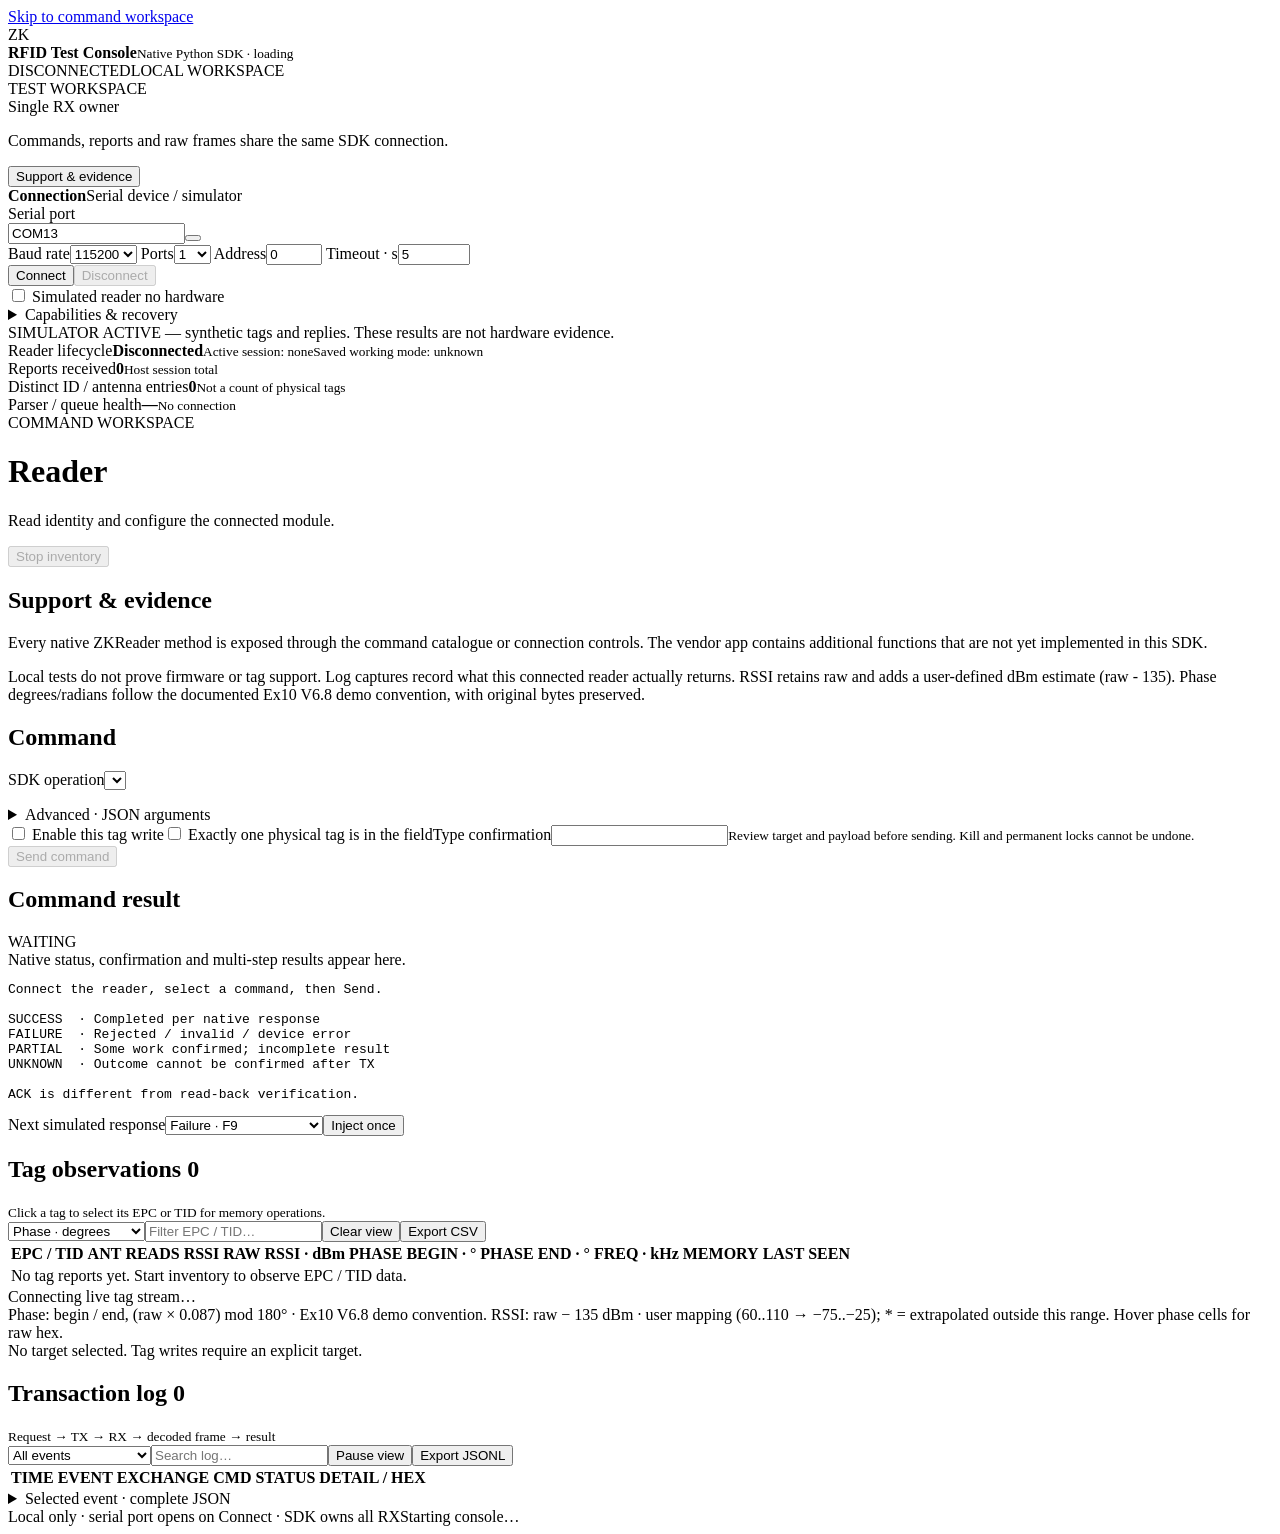
==== tests/demo_app/static/index.html @ 7144292e "Initial native ZK RFID SDK with web test console" ====
<!doctype html>
<html lang="en"><head><meta charset="utf-8"><meta name="viewport" content="width=device-width,initial-scale=1"><title>ZK SDK · Test Console</title><link rel="stylesheet" href="/style.css"></head>
<body>
<a class="skip-link" href="#main">Skip to command workspace</a>
<header class="topbar"><div class="brand"><span class="brand-mark">ZK</span><div><b>RFID Test Console</b><small>Native Python SDK · <span id="version">loading</span></small></div></div><div class="header-right"><span id="sourceBadge" class="badge neutral">DISCONNECTED</span><span class="local-label">LOCAL WORKSPACE</span></div></header>
<div class="app-layout">
<aside><div class="nav-heading">TEST WORKSPACE</div><nav id="nav" aria-label="SDK command groups"></nav><div class="sidebar-note"><span class="mini-dot"></span> Single RX owner<p>Commands, reports and raw frames share the same SDK connection.</p></div><button id="coverageNav" class="nav-button" data-icon="info"><span class="nav-label">Support & evidence</span></button></aside>
<main id="main" tabindex="-1">
<section class="connection card"><div class="connection-title"><span class="dot" id="connectionDot"></span><b>Connection</b><span class="hint">Serial device / simulator</span></div><div class="connection-fields">
<label>Serial port<div class="input-action"><input id="port" value="COM13" list="portList"><button id="refreshPorts" title="Refresh COM ports" aria-label="Refresh COM ports" data-icon="refresh"></button></div><datalist id="portList"></datalist></label>
<label>Baud rate<select id="baud"><option>9600</option><option>19200</option><option>38400</option><option>57600</option><option selected>115200</option></select></label>
<label>Ports<select id="ports"><option>1</option><option>4</option><option>8</option><option>16</option></select></label>
<label>Address<input id="address" type="number" min="0" max="255" value="0"></label>
<label>Timeout · s<input id="timeout" type="number" min="0.1" max="120" step="0.1" value="5"></label>
<div class="connect-actions"><button id="connectBtn" class="primary">Connect</button><button id="disconnectBtn" disabled>Disconnect</button></div>
</div><div class="connection-options"><label class="check"><input id="simulate" type="checkbox"> Simulated reader <span class="hint">no hardware</span></label><details><summary>Capabilities & recovery</summary><div class="advanced-connection">
<label>Model<input id="model" placeholder="Optional actual model"></label><label>Firmware<input id="firmware" placeholder="Optional revision"></label>
<label>CFG25 dialect<select id="cfg25"><option value="">Unverified</option><option value="6">Confirmed 6 bytes</option></select></label>
<label>CFG29 dialect<select id="cfg29"><option value="">Unverified</option><option value="5">Confirmed 5 bytes</option></select></label>
<label>Buffer antenna width<select id="bufferWidth"><option value="">Default / unverified 16-port</option><option value="1">Confirmed 1 byte</option><option value="2">Confirmed 2 bytes</option></select></label>
<label class="check"><input id="cleanBoundary" type="checkbox"> Module reset / clean wire boundary established</label>
</div></details></div></section>
<div id="alert" class="alert hidden" role="alert" tabindex="-1"></div>
<div id="serverNotice" class="notice hidden" role="status"></div>
<div id="simBanner" class="notice hidden">SIMULATOR ACTIVE — synthetic tags and replies. These results are not hardware evidence.</div>
<section class="metrics"><div class="metric"><span>Reader lifecycle</span><strong id="stateValue">Disconnected</strong><small id="sessionValue">Active session: none</small><small id="modeValue">Saved working mode: unknown</small></div><div class="metric"><span>Reports received</span><strong id="reportCount">0</strong><small>Host session total</small></div><div class="metric"><span>Distinct ID / antenna entries</span><strong id="uniqueCount">0</strong><small>Not a count of physical tags</small></div><div class="metric"><span>Parser / queue health</span><strong id="healthValue">—</strong><small id="healthDetail">No connection</small></div></section>
<div class="section-heading"><div><div class="eyebrow">COMMAND WORKSPACE</div><h1 id="groupTitle">Reader</h1><p id="groupSubtitle">Read identity and configure the connected module.</p></div><button id="stopBtn" class="stop" data-icon="stop" disabled>Stop inventory</button></div>
<section id="coveragePanel" class="card hidden"><h2>Support & evidence</h2><p>Every native ZKReader method is exposed through the command catalogue or connection controls. The vendor app contains additional functions that are not yet implemented in this SDK.</p><div id="coverageContent"></div><p class="hint">Local tests do not prove firmware or tag support. Log captures record what this connected reader actually returns. RSSI retains raw and adds a user-defined dBm estimate (raw - 135). Phase degrees/radians follow the documented Ex10 V6.8 demo convention, with original bytes preserved.</p></section>
<section id="workspace" class="workspace-grid">
<div class="card command-card"><div class="card-header"><h2>Command</h2><span id="commandCount" class="hint"></span></div><label class="operation-picker">SDK operation<select id="operation"></select></label><p id="operationHelp" class="operation-help"></p><form id="commandForm"><div id="fields" class="form-grid"></div><details class="json-args"><summary>Advanced · JSON arguments</summary><textarea id="jsonArguments" aria-label="Advanced JSON arguments" rows="8" spellcheck="false"></textarea><button type="button" id="applyJson">Use this JSON</button><small>Overrides the form for this send. Select an operation again to return to the form.</small></details><div id="writeGuard" class="write-guard hidden"><label class="check"><input id="allowWrite" type="checkbox"> Enable this tag write</label><label id="singleTagLabel" class="check hidden"><input id="singleTag" type="checkbox"> Exactly one physical tag is in the field</label><label id="confirmLabel" class="hidden">Type confirmation<input id="confirmation" placeholder=""></label><small>Review target and payload before sending. Kill and permanent locks cannot be undone.</small></div><div class="command-footer"><span id="commandEffect" class="hint"></span><button type="submit" id="runBtn" class="primary" data-icon="arrow" disabled>Send command</button></div></form></div>
<div class="card result-card"><div class="card-header"><h2>Command result</h2><span id="resultBadge" class="badge neutral">WAITING</span></div><div id="resultMeta" class="result-meta" role="status" aria-live="polite" aria-atomic="true">Native status, confirmation and multi-step results appear here.</div><pre id="resultJson" class="result-json" tabindex="0" aria-label="Complete command result">Connect the reader, select a command, then Send.

SUCCESS  · Completed per native response
FAILURE  · Rejected / invalid / device error
PARTIAL  · Some work confirmed; incomplete result
UNKNOWN  · Outcome cannot be confirmed after TX

ACK is different from read-back verification.</pre><div id="simFaults" class="sim-faults hidden"><label>Next simulated response<select id="faultType"><option value="failure">Failure · F9</option><option value="tag_error">Tag error · FC / 04</option><option value="partial">Partial · 13 persistence</option><option value="timeout">No reply · host timeout</option></select></label><button id="injectBtn">Inject once</button></div></div>
</section>
<section class="card tags-card"><div class="card-header"><div><h2>Tag observations <span id="tagCounter" class="count-pill">0</span></h2><small>Click a tag to select its EPC or TID for memory operations.</small></div><div class="tools"><select id="phaseUnit" aria-label="Phase unit"><option value="degrees">Phase · degrees</option><option value="radians">Phase · radians</option><option value="raw">Phase · raw integer</option></select><input id="tagSearch" placeholder="Filter EPC / TID…" aria-label="Filter tag identifiers"><button id="clearTags">Clear view</button><button id="exportTags" data-icon="download">Export CSV</button></div></div><div class="table-scroll" tabindex="0" role="region" aria-label="Tag observations table"><table aria-label="Tag observations"><thead><tr><th>EPC / TID</th><th>ANT</th><th>READS</th><th title="Original unsigned reader indicator">RSSI RAW</th><th title="User mapping: raw - 135; 60 maps to -75 dBm, 110 to -25 dBm">RSSI · dBm</th><th id="phaseBeginHeader">PHASE BEGIN · °</th><th id="phaseEndHeader">PHASE END · °</th><th>FREQ · kHz</th><th>MEMORY</th><th>LAST SEEN</th></tr></thead><tbody id="tagRows"><tr><td colspan="10" class="empty">No tag reports yet. Start inventory to observe EPC / TID data.</td></tr></tbody></table></div><div id="liveStatus" class="table-note">Connecting live tag stream…</div><div class="table-note measurement-note">Phase: begin / end, (raw × 0.087) mod 180° · Ex10 V6.8 demo convention. RSSI: raw − 135 dBm · user mapping (60..110 → −75..−25); * = extrapolated outside this range. Hover phase cells for raw hex.</div><div id="selectedTag" class="table-note" role="status" aria-live="polite">No target selected. Tag writes require an explicit target.</div></section>
<section class="card log-card"><div class="card-header"><div><h2>Transaction log <span id="eventCounter" class="count-pill">0</span></h2><small id="logPath">Request → TX → RX → decoded frame → result</small></div><div class="tools"><select id="logFilter" aria-label="Log filter"><option value="all">All events</option><option value="wire">TX / RX / frames</option><option value="results">Operations & results</option><option value="errors">Errors & state</option></select><input id="logSearch" placeholder="Search log…" aria-label="Search log"><button id="pauseLog">Pause view</button><button id="exportLog" data-icon="download">Export JSONL</button></div></div><div id="logLoss" class="notice hidden"></div><div class="log-scroll" tabindex="0" role="region" aria-label="Transaction history"><table aria-label="Transaction history"><thead><tr><th>TIME</th><th>EVENT</th><th>EXCHANGE</th><th>CMD</th><th>STATUS</th><th>DETAIL / HEX</th></tr></thead><tbody id="logRows"></tbody></table></div><details class="log-inspector"><summary>Selected event · complete JSON</summary><pre id="eventDetail" tabindex="0" aria-label="Complete selected event">Click any event row to inspect the full record.</pre></details></section>
<footer><span>Local only · serial port opens on Connect · SDK owns all RX</span><span id="pollStatus">Starting console…</span></footer>
</main></div><script src="/app.js"></script></body></html>
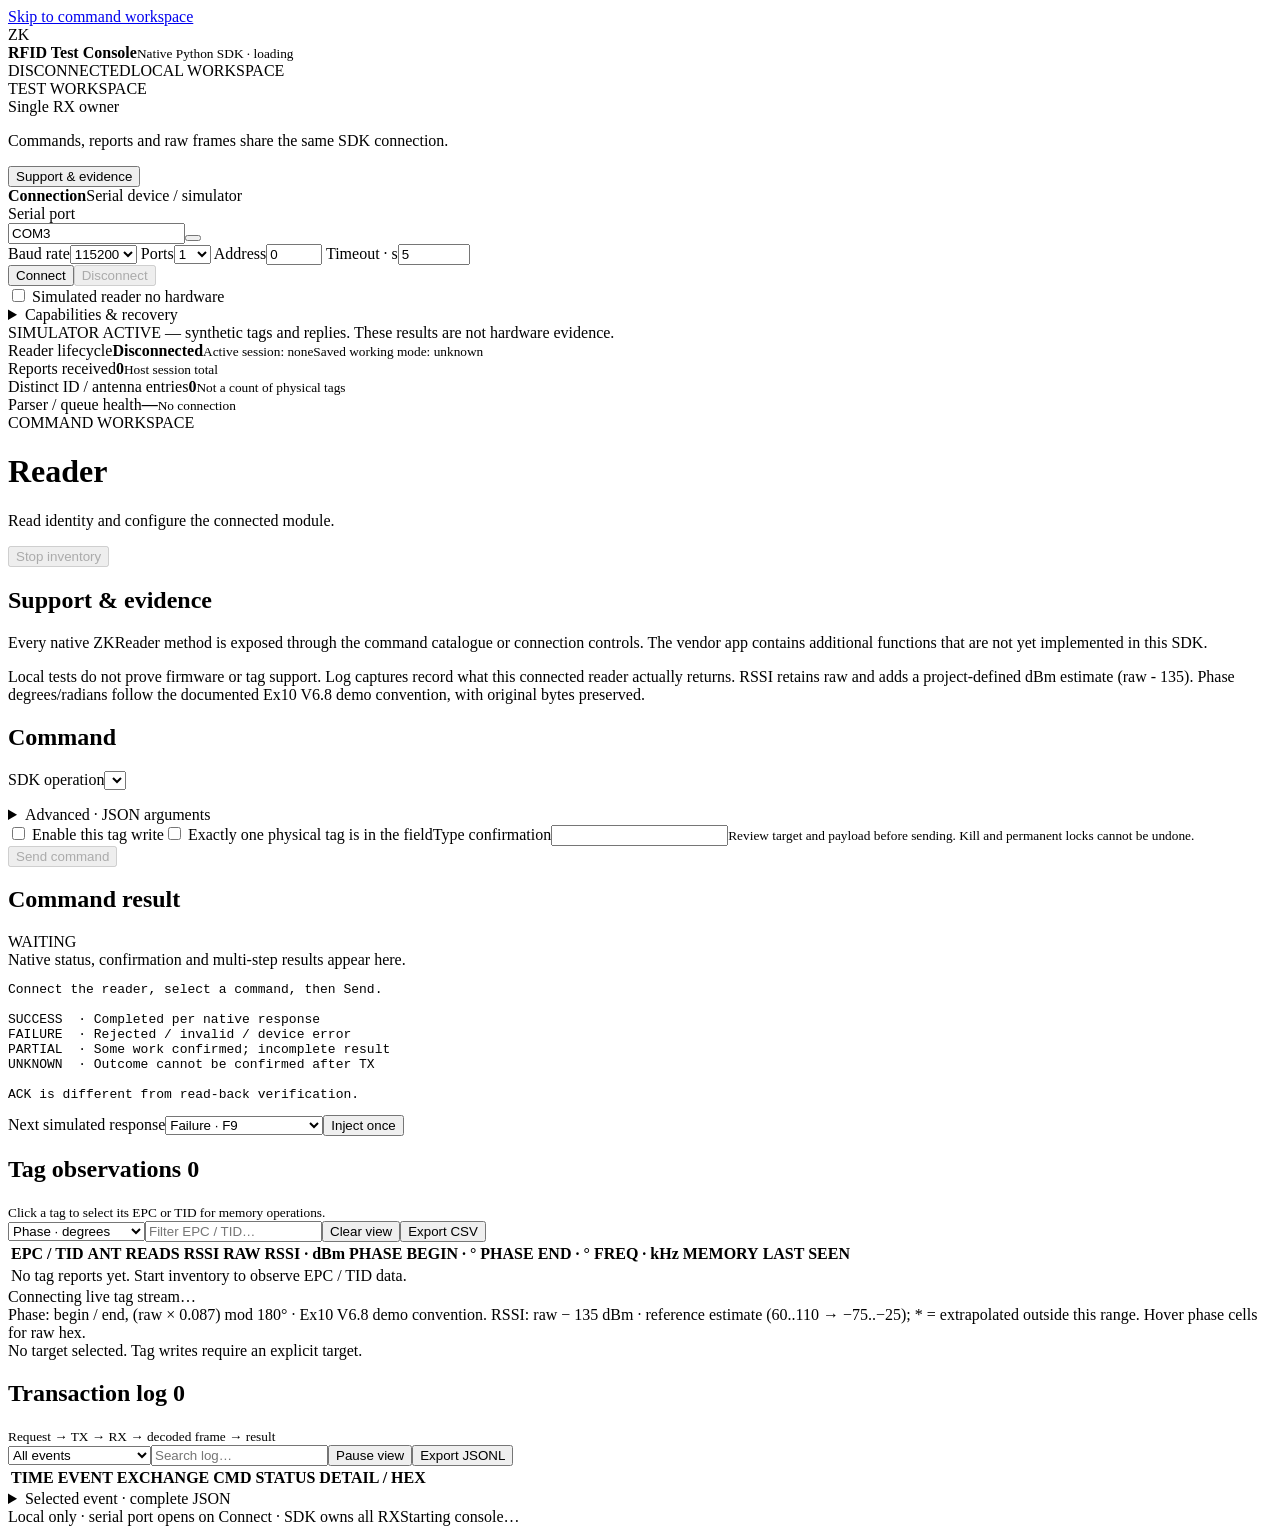
==== commit af41e5e8: "update docs" ====
--- a/tests/demo_app/static/index.html
+++ b/tests/demo_app/static/index.html
@@ -7,7 +7,7 @@
 <aside><div class="nav-heading">TEST WORKSPACE</div><nav id="nav" aria-label="SDK command groups"></nav><div class="sidebar-note"><span class="mini-dot"></span> Single RX owner<p>Commands, reports and raw frames share the same SDK connection.</p></div><button id="coverageNav" class="nav-button" data-icon="info"><span class="nav-label">Support & evidence</span></button></aside>
 <main id="main" tabindex="-1">
 <section class="connection card"><div class="connection-title"><span class="dot" id="connectionDot"></span><b>Connection</b><span class="hint">Serial device / simulator</span></div><div class="connection-fields">
-<label>Serial port<div class="input-action"><input id="port" value="COM13" list="portList"><button id="refreshPorts" title="Refresh COM ports" aria-label="Refresh COM ports" data-icon="refresh"></button></div><datalist id="portList"></datalist></label>
+<label>Serial port<div class="input-action"><input id="port" value="COM3" list="portList"><button id="refreshPorts" title="Refresh COM ports" aria-label="Refresh COM ports" data-icon="refresh"></button></div><datalist id="portList"></datalist></label>
 <label>Baud rate<select id="baud"><option>9600</option><option>19200</option><option>38400</option><option>57600</option><option selected>115200</option></select></label>
 <label>Ports<select id="ports"><option>1</option><option>4</option><option>8</option><option>16</option></select></label>
 <label>Address<input id="address" type="number" min="0" max="255" value="0"></label>
@@ -25,7 +25,7 @@
 <div id="simBanner" class="notice hidden">SIMULATOR ACTIVE — synthetic tags and replies. These results are not hardware evidence.</div>
 <section class="metrics"><div class="metric"><span>Reader lifecycle</span><strong id="stateValue">Disconnected</strong><small id="sessionValue">Active session: none</small><small id="modeValue">Saved working mode: unknown</small></div><div class="metric"><span>Reports received</span><strong id="reportCount">0</strong><small>Host session total</small></div><div class="metric"><span>Distinct ID / antenna entries</span><strong id="uniqueCount">0</strong><small>Not a count of physical tags</small></div><div class="metric"><span>Parser / queue health</span><strong id="healthValue">—</strong><small id="healthDetail">No connection</small></div></section>
 <div class="section-heading"><div><div class="eyebrow">COMMAND WORKSPACE</div><h1 id="groupTitle">Reader</h1><p id="groupSubtitle">Read identity and configure the connected module.</p></div><button id="stopBtn" class="stop" data-icon="stop" disabled>Stop inventory</button></div>
-<section id="coveragePanel" class="card hidden"><h2>Support & evidence</h2><p>Every native ZKReader method is exposed through the command catalogue or connection controls. The vendor app contains additional functions that are not yet implemented in this SDK.</p><div id="coverageContent"></div><p class="hint">Local tests do not prove firmware or tag support. Log captures record what this connected reader actually returns. RSSI retains raw and adds a user-defined dBm estimate (raw - 135). Phase degrees/radians follow the documented Ex10 V6.8 demo convention, with original bytes preserved.</p></section>
+<section id="coveragePanel" class="card hidden"><h2>Support & evidence</h2><p>Every native ZKReader method is exposed through the command catalogue or connection controls. The vendor app contains additional functions that are not yet implemented in this SDK.</p><div id="coverageContent"></div><p class="hint">Local tests do not prove firmware or tag support. Log captures record what this connected reader actually returns. RSSI retains raw and adds a project-defined dBm estimate (raw - 135). Phase degrees/radians follow the documented Ex10 V6.8 demo convention, with original bytes preserved.</p></section>
 <section id="workspace" class="workspace-grid">
 <div class="card command-card"><div class="card-header"><h2>Command</h2><span id="commandCount" class="hint"></span></div><label class="operation-picker">SDK operation<select id="operation"></select></label><p id="operationHelp" class="operation-help"></p><form id="commandForm"><div id="fields" class="form-grid"></div><details class="json-args"><summary>Advanced · JSON arguments</summary><textarea id="jsonArguments" aria-label="Advanced JSON arguments" rows="8" spellcheck="false"></textarea><button type="button" id="applyJson">Use this JSON</button><small>Overrides the form for this send. Select an operation again to return to the form.</small></details><div id="writeGuard" class="write-guard hidden"><label class="check"><input id="allowWrite" type="checkbox"> Enable this tag write</label><label id="singleTagLabel" class="check hidden"><input id="singleTag" type="checkbox"> Exactly one physical tag is in the field</label><label id="confirmLabel" class="hidden">Type confirmation<input id="confirmation" placeholder=""></label><small>Review target and payload before sending. Kill and permanent locks cannot be undone.</small></div><div class="command-footer"><span id="commandEffect" class="hint"></span><button type="submit" id="runBtn" class="primary" data-icon="arrow" disabled>Send command</button></div></form></div>
 <div class="card result-card"><div class="card-header"><h2>Command result</h2><span id="resultBadge" class="badge neutral">WAITING</span></div><div id="resultMeta" class="result-meta" role="status" aria-live="polite" aria-atomic="true">Native status, confirmation and multi-step results appear here.</div><pre id="resultJson" class="result-json" tabindex="0" aria-label="Complete command result">Connect the reader, select a command, then Send.
@@ -37,7 +37,7 @@
 
 ACK is different from read-back verification.</pre><div id="simFaults" class="sim-faults hidden"><label>Next simulated response<select id="faultType"><option value="failure">Failure · F9</option><option value="tag_error">Tag error · FC / 04</option><option value="partial">Partial · 13 persistence</option><option value="timeout">No reply · host timeout</option></select></label><button id="injectBtn">Inject once</button></div></div>
 </section>
-<section class="card tags-card"><div class="card-header"><div><h2>Tag observations <span id="tagCounter" class="count-pill">0</span></h2><small>Click a tag to select its EPC or TID for memory operations.</small></div><div class="tools"><select id="phaseUnit" aria-label="Phase unit"><option value="degrees">Phase · degrees</option><option value="radians">Phase · radians</option><option value="raw">Phase · raw integer</option></select><input id="tagSearch" placeholder="Filter EPC / TID…" aria-label="Filter tag identifiers"><button id="clearTags">Clear view</button><button id="exportTags" data-icon="download">Export CSV</button></div></div><div class="table-scroll" tabindex="0" role="region" aria-label="Tag observations table"><table aria-label="Tag observations"><thead><tr><th>EPC / TID</th><th>ANT</th><th>READS</th><th title="Original unsigned reader indicator">RSSI RAW</th><th title="User mapping: raw - 135; 60 maps to -75 dBm, 110 to -25 dBm">RSSI · dBm</th><th id="phaseBeginHeader">PHASE BEGIN · °</th><th id="phaseEndHeader">PHASE END · °</th><th>FREQ · kHz</th><th>MEMORY</th><th>LAST SEEN</th></tr></thead><tbody id="tagRows"><tr><td colspan="10" class="empty">No tag reports yet. Start inventory to observe EPC / TID data.</td></tr></tbody></table></div><div id="liveStatus" class="table-note">Connecting live tag stream…</div><div class="table-note measurement-note">Phase: begin / end, (raw × 0.087) mod 180° · Ex10 V6.8 demo convention. RSSI: raw − 135 dBm · user mapping (60..110 → −75..−25); * = extrapolated outside this range. Hover phase cells for raw hex.</div><div id="selectedTag" class="table-note" role="status" aria-live="polite">No target selected. Tag writes require an explicit target.</div></section>
+<section class="card tags-card"><div class="card-header"><div><h2>Tag observations <span id="tagCounter" class="count-pill">0</span></h2><small>Click a tag to select its EPC or TID for memory operations.</small></div><div class="tools"><select id="phaseUnit" aria-label="Phase unit"><option value="degrees">Phase · degrees</option><option value="radians">Phase · radians</option><option value="raw">Phase · raw integer</option></select><input id="tagSearch" placeholder="Filter EPC / TID…" aria-label="Filter tag identifiers"><button id="clearTags">Clear view</button><button id="exportTags" data-icon="download">Export CSV</button></div></div><div class="table-scroll" tabindex="0" role="region" aria-label="Tag observations table"><table aria-label="Tag observations"><thead><tr><th>EPC / TID</th><th>ANT</th><th>READS</th><th title="Original unsigned reader indicator">RSSI RAW</th><th title="Reference estimate: raw - 135; 60 maps to -75 dBm, 110 to -25 dBm">RSSI · dBm</th><th id="phaseBeginHeader">PHASE BEGIN · °</th><th id="phaseEndHeader">PHASE END · °</th><th>FREQ · kHz</th><th>MEMORY</th><th>LAST SEEN</th></tr></thead><tbody id="tagRows"><tr><td colspan="10" class="empty">No tag reports yet. Start inventory to observe EPC / TID data.</td></tr></tbody></table></div><div id="liveStatus" class="table-note">Connecting live tag stream…</div><div class="table-note measurement-note">Phase: begin / end, (raw × 0.087) mod 180° · Ex10 V6.8 demo convention. RSSI: raw − 135 dBm · reference estimate (60..110 → −75..−25); * = extrapolated outside this range. Hover phase cells for raw hex.</div><div id="selectedTag" class="table-note" role="status" aria-live="polite">No target selected. Tag writes require an explicit target.</div></section>
 <section class="card log-card"><div class="card-header"><div><h2>Transaction log <span id="eventCounter" class="count-pill">0</span></h2><small id="logPath">Request → TX → RX → decoded frame → result</small></div><div class="tools"><select id="logFilter" aria-label="Log filter"><option value="all">All events</option><option value="wire">TX / RX / frames</option><option value="results">Operations & results</option><option value="errors">Errors & state</option></select><input id="logSearch" placeholder="Search log…" aria-label="Search log"><button id="pauseLog">Pause view</button><button id="exportLog" data-icon="download">Export JSONL</button></div></div><div id="logLoss" class="notice hidden"></div><div class="log-scroll" tabindex="0" role="region" aria-label="Transaction history"><table aria-label="Transaction history"><thead><tr><th>TIME</th><th>EVENT</th><th>EXCHANGE</th><th>CMD</th><th>STATUS</th><th>DETAIL / HEX</th></tr></thead><tbody id="logRows"></tbody></table></div><details class="log-inspector"><summary>Selected event · complete JSON</summary><pre id="eventDetail" tabindex="0" aria-label="Complete selected event">Click any event row to inspect the full record.</pre></details></section>
 <footer><span>Local only · serial port opens on Connect · SDK owns all RX</span><span id="pollStatus">Starting console…</span></footer>
 </main></div><script src="/app.js"></script></body></html>
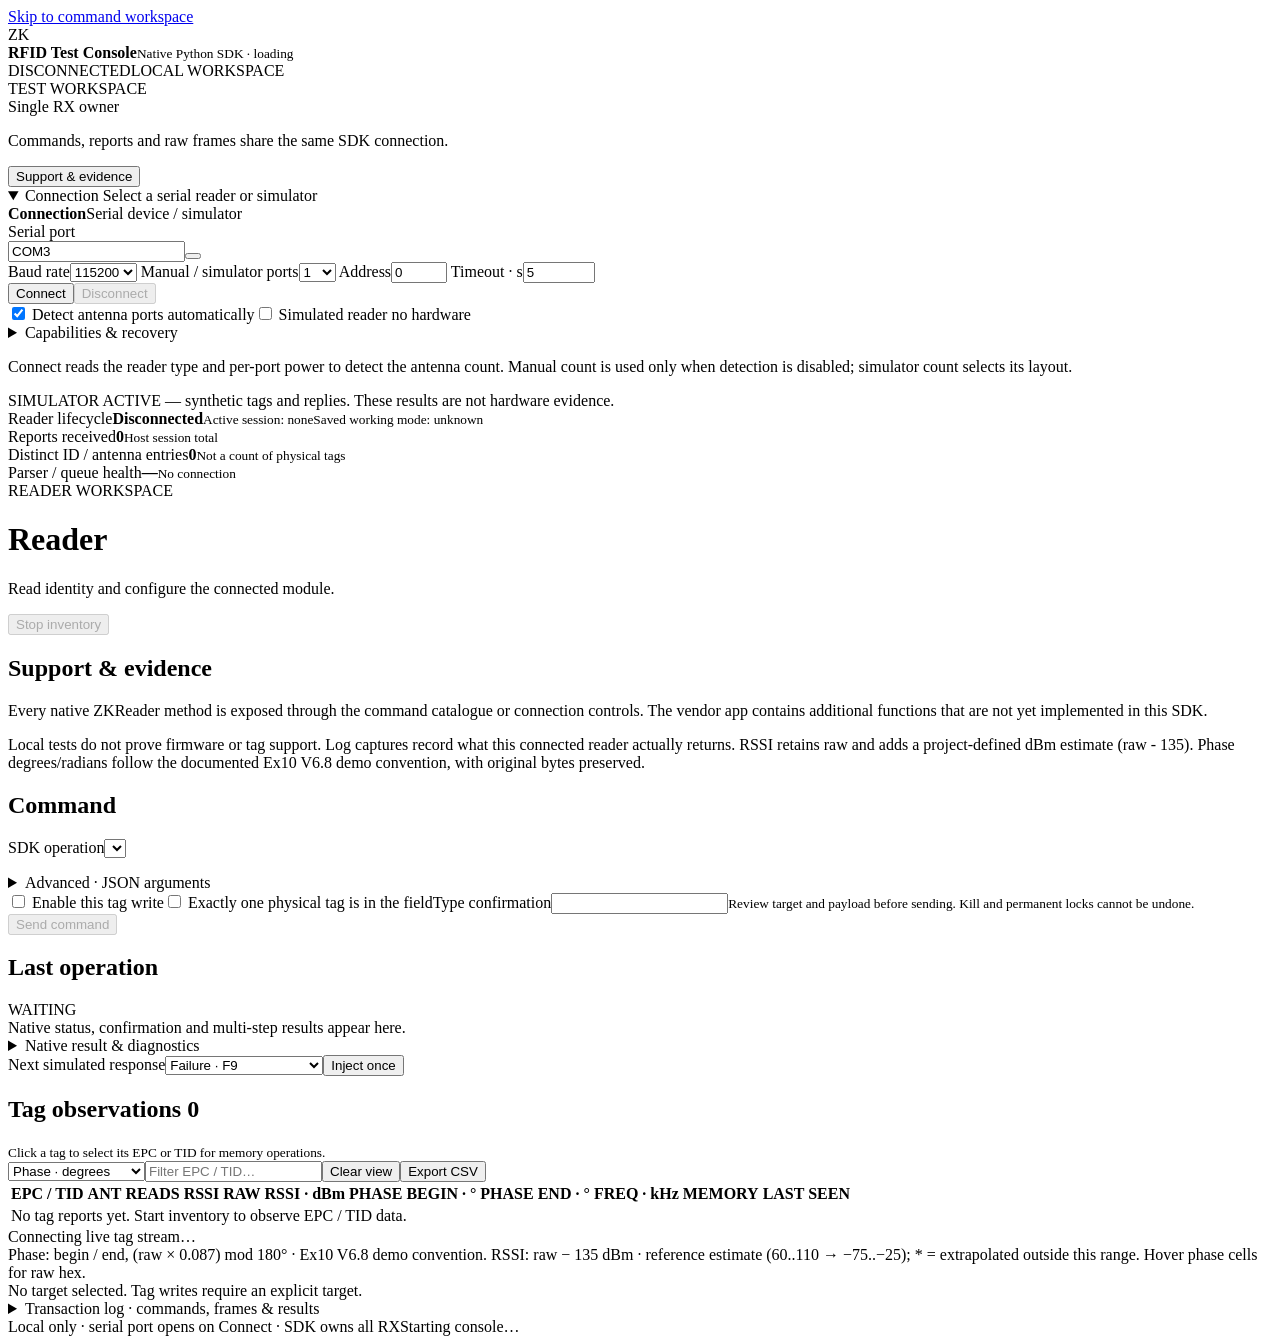
==== commit cd5f63e5: "Fixed UI for 4 port option ZK" ====
--- a/tests/demo_app/static/index.html
+++ b/tests/demo_app/static/index.html
@@ -6,38 +6,39 @@
 <div class="app-layout">
 <aside><div class="nav-heading">TEST WORKSPACE</div><nav id="nav" aria-label="SDK command groups"></nav><div class="sidebar-note"><span class="mini-dot"></span> Single RX owner<p>Commands, reports and raw frames share the same SDK connection.</p></div><button id="coverageNav" class="nav-button" data-icon="info"><span class="nav-label">Support & evidence</span></button></aside>
 <main id="main" tabindex="-1">
-<section class="connection card"><div class="connection-title"><span class="dot" id="connectionDot"></span><b>Connection</b><span class="hint">Serial device / simulator</span></div><div class="connection-fields">
+<details id="connectionPanel" class="connection-shell" open><summary>Connection <span id="connectionSummary">Select a serial reader or simulator</span></summary><section class="connection card"><div class="connection-title"><span class="dot" id="connectionDot"></span><b>Connection</b><span class="hint">Serial device / simulator</span></div><div class="connection-fields">
 <label>Serial port<div class="input-action"><input id="port" value="COM3" list="portList"><button id="refreshPorts" title="Refresh COM ports" aria-label="Refresh COM ports" data-icon="refresh"></button></div><datalist id="portList"></datalist></label>
 <label>Baud rate<select id="baud"><option>9600</option><option>19200</option><option>38400</option><option>57600</option><option selected>115200</option></select></label>
-<label>Ports<select id="ports"><option>1</option><option>4</option><option>8</option><option>16</option></select></label>
+<label>Manual / simulator ports<select id="ports"><option>1</option><option>4</option><option>8</option><option>16</option></select></label>
 <label>Address<input id="address" type="number" min="0" max="255" value="0"></label>
 <label>Timeout · s<input id="timeout" type="number" min="0.1" max="120" step="0.1" value="5"></label>
 <div class="connect-actions"><button id="connectBtn" class="primary">Connect</button><button id="disconnectBtn" disabled>Disconnect</button></div>
-</div><div class="connection-options"><label class="check"><input id="simulate" type="checkbox"> Simulated reader <span class="hint">no hardware</span></label><details><summary>Capabilities & recovery</summary><div class="advanced-connection">
+</div><div class="connection-options"><label class="check"><input id="autoPorts" type="checkbox" checked> Detect antenna ports automatically</label><label class="check"><input id="simulate" type="checkbox"> Simulated reader <span class="hint">no hardware</span></label><details><summary>Capabilities & recovery</summary><div class="advanced-connection">
 <label>Model<input id="model" placeholder="Optional actual model"></label><label>Firmware<input id="firmware" placeholder="Optional revision"></label>
 <label>CFG25 dialect<select id="cfg25"><option value="">Unverified</option><option value="6">Confirmed 6 bytes</option></select></label>
 <label>CFG29 dialect<select id="cfg29"><option value="">Unverified</option><option value="5">Confirmed 5 bytes</option></select></label>
 <label>Buffer antenna width<select id="bufferWidth"><option value="">Default / unverified 16-port</option><option value="1">Confirmed 1 byte</option><option value="2">Confirmed 2 bytes</option></select></label>
 <label class="check"><input id="cleanBoundary" type="checkbox"> Module reset / clean wire boundary established</label>
-</div></details></div></section>
+</div></details></div><p id="deviceInfo" class="hint">Connect reads the reader type and per-port power to detect the antenna count. Manual count is used only when detection is disabled; simulator count selects its layout.</p></section></details>
 <div id="alert" class="alert hidden" role="alert" tabindex="-1"></div>
 <div id="serverNotice" class="notice hidden" role="status"></div>
 <div id="simBanner" class="notice hidden">SIMULATOR ACTIVE — synthetic tags and replies. These results are not hardware evidence.</div>
 <section class="metrics"><div class="metric"><span>Reader lifecycle</span><strong id="stateValue">Disconnected</strong><small id="sessionValue">Active session: none</small><small id="modeValue">Saved working mode: unknown</small></div><div class="metric"><span>Reports received</span><strong id="reportCount">0</strong><small>Host session total</small></div><div class="metric"><span>Distinct ID / antenna entries</span><strong id="uniqueCount">0</strong><small>Not a count of physical tags</small></div><div class="metric"><span>Parser / queue health</span><strong id="healthValue">—</strong><small id="healthDetail">No connection</small></div></section>
-<div class="section-heading"><div><div class="eyebrow">COMMAND WORKSPACE</div><h1 id="groupTitle">Reader</h1><p id="groupSubtitle">Read identity and configure the connected module.</p></div><button id="stopBtn" class="stop" data-icon="stop" disabled>Stop inventory</button></div>
+<div class="section-heading"><div><div class="eyebrow">READER WORKSPACE</div><h1 id="groupTitle">Reader</h1><p id="groupSubtitle">Read identity and configure the connected module.</p></div><button id="stopBtn" class="stop" data-icon="stop" disabled>Stop inventory</button></div>
 <section id="coveragePanel" class="card hidden"><h2>Support & evidence</h2><p>Every native ZKReader method is exposed through the command catalogue or connection controls. The vendor app contains additional functions that are not yet implemented in this SDK.</p><div id="coverageContent"></div><p class="hint">Local tests do not prove firmware or tag support. Log captures record what this connected reader actually returns. RSSI retains raw and adds a project-defined dBm estimate (raw - 135). Phase degrees/radians follow the documented Ex10 V6.8 demo convention, with original bytes preserved.</p></section>
+<section id="guidedWorkspace" aria-label="Reader workflows"></section>
 <section id="workspace" class="workspace-grid">
-<div class="card command-card"><div class="card-header"><h2>Command</h2><span id="commandCount" class="hint"></span></div><label class="operation-picker">SDK operation<select id="operation"></select></label><p id="operationHelp" class="operation-help"></p><form id="commandForm"><div id="fields" class="form-grid"></div><details class="json-args"><summary>Advanced · JSON arguments</summary><textarea id="jsonArguments" aria-label="Advanced JSON arguments" rows="8" spellcheck="false"></textarea><button type="button" id="applyJson">Use this JSON</button><small>Overrides the form for this send. Select an operation again to return to the form.</small></details><div id="writeGuard" class="write-guard hidden"><label class="check"><input id="allowWrite" type="checkbox"> Enable this tag write</label><label id="singleTagLabel" class="check hidden"><input id="singleTag" type="checkbox"> Exactly one physical tag is in the field</label><label id="confirmLabel" class="hidden">Type confirmation<input id="confirmation" placeholder=""></label><small>Review target and payload before sending. Kill and permanent locks cannot be undone.</small></div><div class="command-footer"><span id="commandEffect" class="hint"></span><button type="submit" id="runBtn" class="primary" data-icon="arrow" disabled>Send command</button></div></form></div>
-<div class="card result-card"><div class="card-header"><h2>Command result</h2><span id="resultBadge" class="badge neutral">WAITING</span></div><div id="resultMeta" class="result-meta" role="status" aria-live="polite" aria-atomic="true">Native status, confirmation and multi-step results appear here.</div><pre id="resultJson" class="result-json" tabindex="0" aria-label="Complete command result">Connect the reader, select a command, then Send.
+<div id="commandCard" class="card command-card"><div class="card-header"><h2>Command</h2><span id="commandCount" class="hint"></span></div><label class="operation-picker">SDK operation<select id="operation"></select></label><p id="operationHelp" class="operation-help"></p><form id="commandForm"><div id="fields" class="form-grid"></div><details class="json-args"><summary>Advanced · JSON arguments</summary><textarea id="jsonArguments" aria-label="Advanced JSON arguments" rows="8" spellcheck="false"></textarea><button type="button" id="applyJson">Use this JSON</button><small>Overrides the form for this send. Select an operation again to return to the form.</small></details><div id="writeGuard" class="write-guard hidden"><label class="check"><input id="allowWrite" type="checkbox"> Enable this tag write</label><label id="singleTagLabel" class="check hidden"><input id="singleTag" type="checkbox"> Exactly one physical tag is in the field</label><label id="confirmLabel" class="hidden">Type confirmation<input id="confirmation" placeholder=""></label><small>Review target and payload before sending. Kill and permanent locks cannot be undone.</small></div><div class="command-footer"><span id="commandEffect" class="hint"></span><button type="submit" id="runBtn" class="primary" data-icon="arrow" disabled>Send command</button></div></form></div>
+<div class="card result-card"><div class="card-header"><h2>Last operation</h2><span id="resultBadge" class="badge neutral">WAITING</span></div><div id="resultMeta" class="result-meta" role="status" aria-live="polite" aria-atomic="true">Native status, confirmation and multi-step results appear here.</div><details id="nativeResultDetails"><summary>Native result &amp; diagnostics</summary><pre id="resultJson" class="result-json" tabindex="0" aria-label="Complete command result">Connect the reader, select a command, then Send.
 
 SUCCESS  · Completed per native response
 FAILURE  · Rejected / invalid / device error
 PARTIAL  · Some work confirmed; incomplete result
 UNKNOWN  · Outcome cannot be confirmed after TX
 
-ACK is different from read-back verification.</pre><div id="simFaults" class="sim-faults hidden"><label>Next simulated response<select id="faultType"><option value="failure">Failure · F9</option><option value="tag_error">Tag error · FC / 04</option><option value="partial">Partial · 13 persistence</option><option value="timeout">No reply · host timeout</option></select></label><button id="injectBtn">Inject once</button></div></div>
+ACK is different from read-back verification.</pre></details><div id="simFaults" class="sim-faults hidden"><label>Next simulated response<select id="faultType"><option value="failure">Failure · F9</option><option value="tag_error">Tag error · FC / 04</option><option value="partial">Partial · 13 persistence</option><option value="timeout">No reply · host timeout</option></select></label><button id="injectBtn">Inject once</button></div></div>
 </section>
-<section class="card tags-card"><div class="card-header"><div><h2>Tag observations <span id="tagCounter" class="count-pill">0</span></h2><small>Click a tag to select its EPC or TID for memory operations.</small></div><div class="tools"><select id="phaseUnit" aria-label="Phase unit"><option value="degrees">Phase · degrees</option><option value="radians">Phase · radians</option><option value="raw">Phase · raw integer</option></select><input id="tagSearch" placeholder="Filter EPC / TID…" aria-label="Filter tag identifiers"><button id="clearTags">Clear view</button><button id="exportTags" data-icon="download">Export CSV</button></div></div><div class="table-scroll" tabindex="0" role="region" aria-label="Tag observations table"><table aria-label="Tag observations"><thead><tr><th>EPC / TID</th><th>ANT</th><th>READS</th><th title="Original unsigned reader indicator">RSSI RAW</th><th title="Reference estimate: raw - 135; 60 maps to -75 dBm, 110 to -25 dBm">RSSI · dBm</th><th id="phaseBeginHeader">PHASE BEGIN · °</th><th id="phaseEndHeader">PHASE END · °</th><th>FREQ · kHz</th><th>MEMORY</th><th>LAST SEEN</th></tr></thead><tbody id="tagRows"><tr><td colspan="10" class="empty">No tag reports yet. Start inventory to observe EPC / TID data.</td></tr></tbody></table></div><div id="liveStatus" class="table-note">Connecting live tag stream…</div><div class="table-note measurement-note">Phase: begin / end, (raw × 0.087) mod 180° · Ex10 V6.8 demo convention. RSSI: raw − 135 dBm · reference estimate (60..110 → −75..−25); * = extrapolated outside this range. Hover phase cells for raw hex.</div><div id="selectedTag" class="table-note" role="status" aria-live="polite">No target selected. Tag writes require an explicit target.</div></section>
-<section class="card log-card"><div class="card-header"><div><h2>Transaction log <span id="eventCounter" class="count-pill">0</span></h2><small id="logPath">Request → TX → RX → decoded frame → result</small></div><div class="tools"><select id="logFilter" aria-label="Log filter"><option value="all">All events</option><option value="wire">TX / RX / frames</option><option value="results">Operations & results</option><option value="errors">Errors & state</option></select><input id="logSearch" placeholder="Search log…" aria-label="Search log"><button id="pauseLog">Pause view</button><button id="exportLog" data-icon="download">Export JSONL</button></div></div><div id="logLoss" class="notice hidden"></div><div class="log-scroll" tabindex="0" role="region" aria-label="Transaction history"><table aria-label="Transaction history"><thead><tr><th>TIME</th><th>EVENT</th><th>EXCHANGE</th><th>CMD</th><th>STATUS</th><th>DETAIL / HEX</th></tr></thead><tbody id="logRows"></tbody></table></div><details class="log-inspector"><summary>Selected event · complete JSON</summary><pre id="eventDetail" tabindex="0" aria-label="Complete selected event">Click any event row to inspect the full record.</pre></details></section>
+<section id="tagsPanel" class="card tags-card"><div class="card-header"><div><h2>Tag observations <span id="tagCounter" class="count-pill">0</span></h2><small>Click a tag to select its EPC or TID for memory operations.</small></div><div class="tools"><select id="phaseUnit" aria-label="Phase unit"><option value="degrees">Phase · degrees</option><option value="radians">Phase · radians</option><option value="raw">Phase · raw integer</option></select><input id="tagSearch" placeholder="Filter EPC / TID…" aria-label="Filter tag identifiers"><button id="clearTags">Clear view</button><button id="exportTags" data-icon="download">Export CSV</button></div></div><div class="table-scroll" tabindex="0" role="region" aria-label="Tag observations table"><table aria-label="Tag observations"><thead><tr><th>EPC / TID</th><th>ANT</th><th>READS</th><th title="Original unsigned reader indicator">RSSI RAW</th><th title="Reference estimate: raw - 135; 60 maps to -75 dBm, 110 to -25 dBm">RSSI · dBm</th><th id="phaseBeginHeader">PHASE BEGIN · °</th><th id="phaseEndHeader">PHASE END · °</th><th>FREQ · kHz</th><th>MEMORY</th><th>LAST SEEN</th></tr></thead><tbody id="tagRows"><tr><td colspan="10" class="empty">No tag reports yet. Start inventory to observe EPC / TID data.</td></tr></tbody></table></div><div id="liveStatus" class="table-note">Connecting live tag stream…</div><div class="table-note measurement-note">Phase: begin / end, (raw × 0.087) mod 180° · Ex10 V6.8 demo convention. RSSI: raw − 135 dBm · reference estimate (60..110 → −75..−25); * = extrapolated outside this range. Hover phase cells for raw hex.</div><div id="selectedTag" class="table-note" role="status" aria-live="polite">No target selected. Tag writes require an explicit target.</div></section>
+<details id="logPanel" class="card log-card"><summary class="log-toggle">Transaction log · commands, frames &amp; results</summary><div class="card-header"><div><h2>Transaction log <span id="eventCounter" class="count-pill">0</span></h2><small id="logPath">Request → TX → RX → decoded frame → result</small></div><div class="tools"><select id="logFilter" aria-label="Log filter"><option value="all">All events</option><option value="wire">TX / RX / frames</option><option value="results">Operations & results</option><option value="errors">Errors & state</option></select><input id="logSearch" placeholder="Search log…" aria-label="Search log"><button id="pauseLog">Pause view</button><button id="exportLog" data-icon="download">Export JSONL</button></div></div><div id="logLoss" class="notice hidden"></div><div class="log-scroll" tabindex="0" role="region" aria-label="Transaction history"><table aria-label="Transaction history"><thead><tr><th>TIME</th><th>EVENT</th><th>EXCHANGE</th><th>CMD</th><th>STATUS</th><th>DETAIL / HEX</th></tr></thead><tbody id="logRows"></tbody></table></div><details class="log-inspector"><summary>Selected event · complete JSON</summary><pre id="eventDetail" tabindex="0" aria-label="Complete selected event">Click any event row to inspect the full record.</pre></details></details>
 <footer><span>Local only · serial port opens on Connect · SDK owns all RX</span><span id="pollStatus">Starting console…</span></footer>
-</main></div><script src="/app.js"></script></body></html>
+</main></div><script src="/workflows.js"></script><script src="/app.js"></script></body></html>
